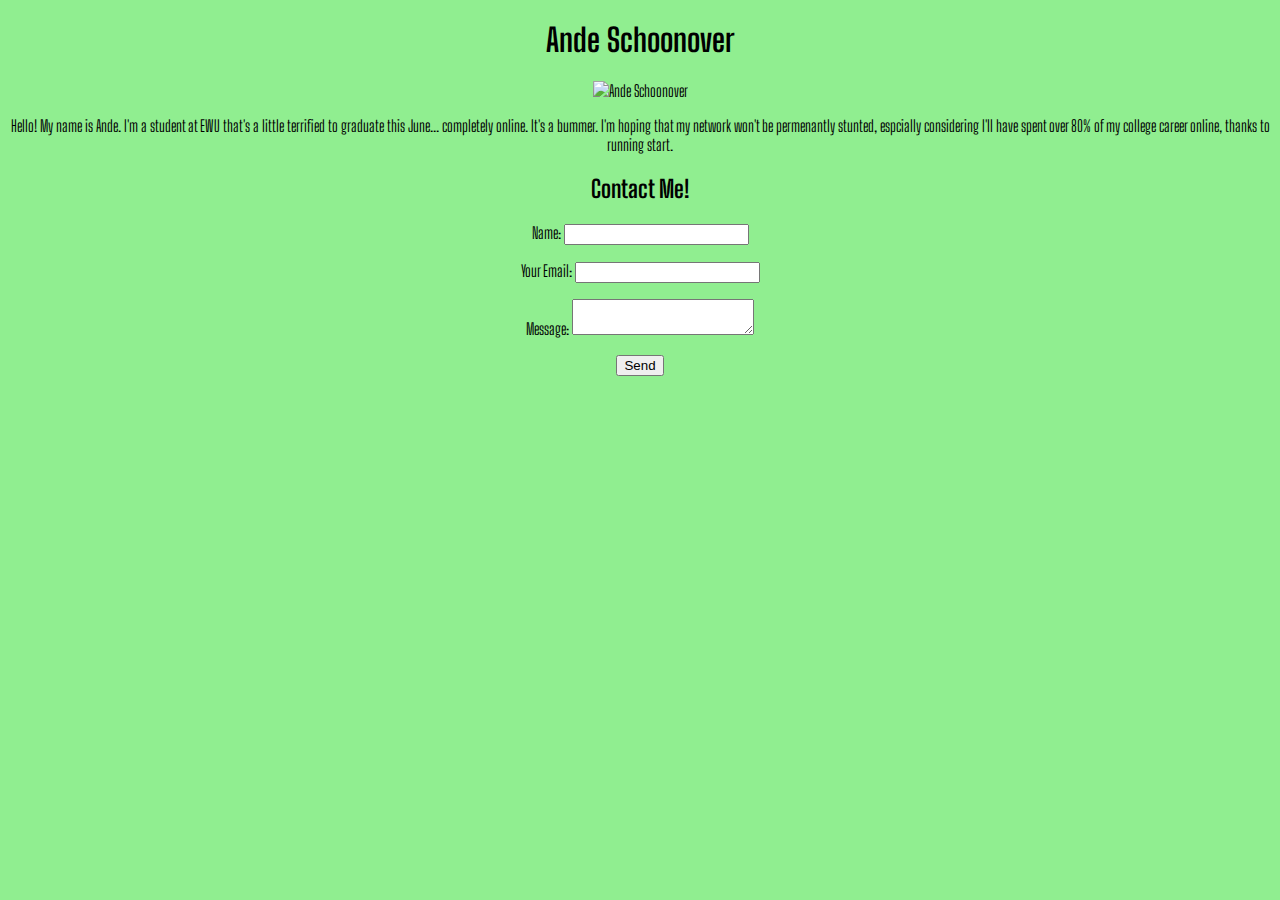
==== index.html @ 12b3bf42 "Thanks.html" ====
<!DOCTYPE html>
<html lang="en">
  <head>
    <meta charset="UTF-8" />
    <meta name="viewport" content="width=device-width, initial-scale=1.0" />
    <meta http-equiv="X-UA-Compatible" content="ie=edge" />

    <link rel="preconnect" href="https://fonts.gstatic.com" />
    <link
      href="https://fonts.googleapis.com/css2?family=Big+Shoulders+Display:wght@100;300;400;500;600;700;800;900&display=swap"
      rel="stylesheet"
    />

    <title>Ande Schoonover</title>

    <link
      rel="stylesheet"
      href="https://necolas.github.io/normalize.css/8.0.1/normalize.css"
    />
    <link rel="stylesheet" href="/css/styles.css" />
  </head>

  <body>
    <h1>Ande Schoonover</h1>

    <img src="/img/me.jpg" alt="Ande Schoonover" />

    <p>
      Hello! My name is Ande. I'm a student at EWU that's a little terrified to
      graduate this June... completely online. It's a bummer. I'm hoping that my
      network won't be permenantly stunted, espcially considering I'll have
      spent over 80% of my college career online, thanks to running start.
    </p>

    <h2>Contact Me!</h2>
    <form
      name="My Contact Form"
      method="POST"
      data-netlify="true"
      action="/thanks.html"
    >
      <p>
        <label>Name: <input type="text" name="name" /></label>
      </p>

      <p>
        <label>Your Email: <input type="email" name="email" /></label>
      </p>

      <p>
        <label>Message: <textarea name="message"></textarea></label>
      </p>

      <p>
        <button type="submit">Send</button>
      </p>
    </form>

    <script src="/js/scripts.js"></script>
  </body>
</html>
---- css/styles.css ----
body {
  /* Default color */
  background-color: blanchedalmond;
  font-family: "Big Shoulders Display", cursive;

  text-align: center;
}

img {
  width: 400px;
}

.bg0 {
  background: lightpink;
}

.bg1 {
  background: lightblue;
}

.bg2 {
  background: lightgreen;
}
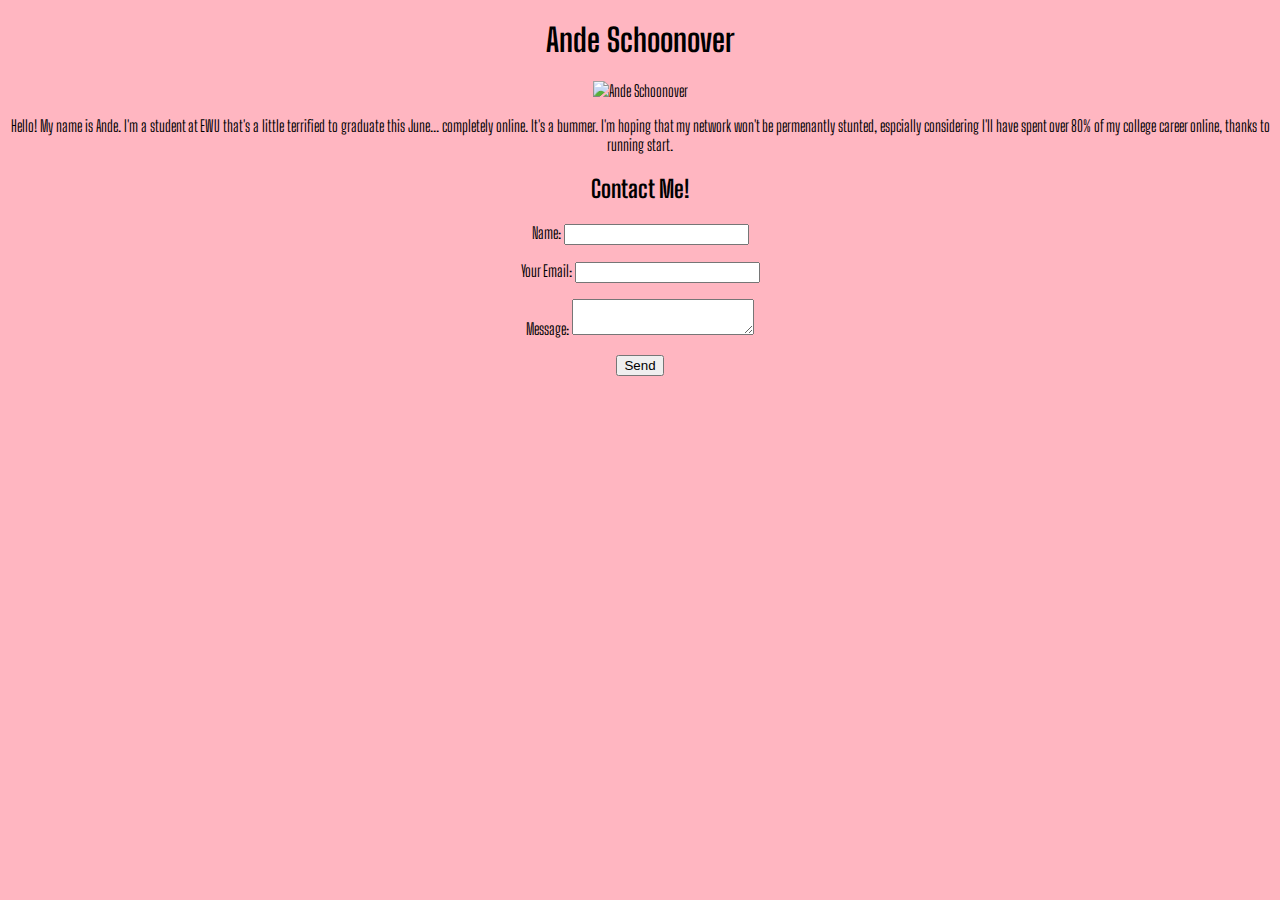
==== commit e90ecd95: "Required Forms and Recaptcha" ====
--- a/index.html
+++ b/index.html
@@ -40,16 +40,20 @@
       action="/thanks.html"
     >
       <p>
-        <label>Name: <input type="text" name="name" /></label>
+        <label>Name: <input type="text" name="name" required /></label>
       </p>
 
       <p>
-        <label>Your Email: <input type="email" name="email" /></label>
+        <label>Your Email: <input type="email" name="email" required /></label>
       </p>
 
       <p>
-        <label>Message: <textarea name="message"></textarea></label>
+        <label>Message: <textarea name="message" required></textarea></label>
       </p>
+
+      <!--<p>
+        <div data-netlify-recaptcha="true"></div>
+      </p> -->
 
       <p>
         <button type="submit">Send</button>
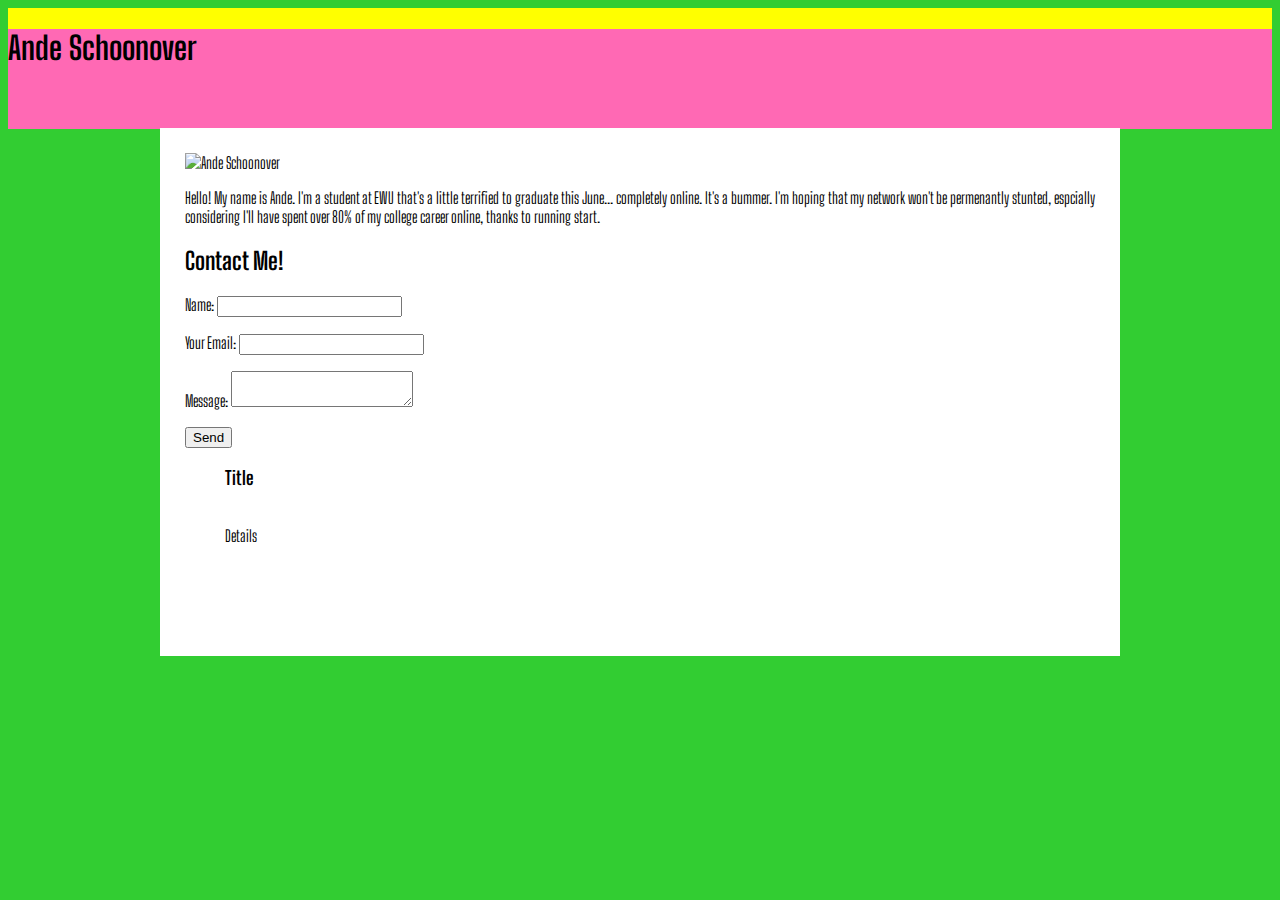
==== commit 7807627e: "LightGallery and Start of Styling FINALLY WORKING. THANK GOODNESS." ====
--- a/index.html
+++ b/index.html
@@ -13,53 +13,119 @@
 
     <title>Ande Schoonover</title>
 
+    <!-- Favicons -->
+    <link
+      rel="apple-touch-icon"
+      sizes="180x180"
+      href="favicons/apple-touch-icon.png"
+    />
+    <link
+      rel="icon"
+      type="image/png"
+      sizes="32x32"
+      href="favicons/favicon-32x32.png"
+    />
+    <link
+      rel="icon"
+      type="image/png"
+      sizes="16x16"
+      href="favicons/favicon-16x16.png"
+    />
+    <link rel="manifest" href="favicons/site.webmanifest" />
+    <link
+      rel="mask-icon"
+      href="favicons/safari-pinned-tab.svg"
+      color="#5bbad5"
+    />
+    <meta name="msapplication-TileColor" content="#da532c" />
+    <meta name="theme-color" content="#ffffff" />
+
     <link
       rel="stylesheet"
       href="https://necolas.github.io/normalize.css/8.0.1/normalize.css"
     />
+
+    <link rel="stylesheet" href="/css/lightgallery.min.css" />
     <link rel="stylesheet" href="/css/styles.css" />
   </head>
 
   <body>
-    <h1>Ande Schoonover</h1>
+    <nav>
+      <div>
+        <h1>Ande Schoonover</h1>
+      </div>
+    </nav>
+    <main>
+      <article class="bio">
+        <img src="/img/me.jpg" alt="Ande Schoonover" />
 
-    <img src="/img/me.jpg" alt="Ande Schoonover" />
+        <p>
+          Hello! My name is Ande. I'm a student at EWU that's a little terrified
+          to graduate this June... completely online. It's a bummer. I'm hoping
+          that my network won't be permenantly stunted, espcially considering
+          I'll have spent over 80% of my college career online, thanks to
+          running start.
+        </p>
+      </article>
 
-    <p>
-      Hello! My name is Ande. I'm a student at EWU that's a little terrified to
-      graduate this June... completely online. It's a bummer. I'm hoping that my
-      network won't be permenantly stunted, espcially considering I'll have
-      spent over 80% of my college career online, thanks to running start.
-    </p>
+      <article class="contact">
+        <h2>Contact Me!</h2>
+        <form
+          name="My Contact Form"
+          method="POST"
+          data-netlify="true"
+          action="/thanks.html"
+        >
+          <p>
+            <label>Name: <input type="text" name="name" required /></label>
+          </p>
 
-    <h2>Contact Me!</h2>
-    <form
-      name="My Contact Form"
-      method="POST"
-      data-netlify="true"
-      action="/thanks.html"
-    >
-      <p>
-        <label>Name: <input type="text" name="name" required /></label>
-      </p>
+          <p>
+            <label
+              >Your Email: <input type="email" name="email" required
+            /></label>
+          </p>
 
-      <p>
-        <label>Your Email: <input type="email" name="email" required /></label>
-      </p>
+          <p>
+            <label
+              >Message: <textarea name="message" required></textarea>
+            </label>
+          </p>
 
-      <p>
-        <label>Message: <textarea name="message" required></textarea></label>
-      </p>
+          <!--<p>
+            <div data-netlify-recaptcha="true"></div>
+          </p> -->
 
-      <!--<p>
-        <div data-netlify-recaptcha="true"></div>
-      </p> -->
+          <p>
+            <button type="submit">Send</button>
+          </p>
+        </form>
+      </article>
 
-      <p>
-        <button type="submit">Send</button>
-      </p>
-    </form>
+      <div id="gallery">
+        <figure>
+          <h3>Title</h3>
+          <a href="https://via.placeholder.com/300">
+            <img src="https://via.placeholder.com/150" alt="" />
+          </a>
+          <figcaption>Details</figcaption>
+        </figure>
 
+        <figure>
+          <a href="https://via.placeholder.com/300">
+            <img src="https://via.placeholder.com/150" alt="" />
+          </a>
+        </figure>
+
+        <figure>
+          <a href="https://via.placeholder.com/300">
+            <img src="https://via.placeholder.com/150" alt="" />
+          </a>
+        </figure>
+      </div>
+    </main>
+
+    <script src="/js/lightgallery.min.js"></script>
     <script src="/js/scripts.js"></script>
   </body>
 </html>
--- a/css/lightgallery.min.css
+++ b/css/lightgallery.min.css
@@ -0,0 +1 @@
+@font-face{font-family:lg;src:url(../fonts/lg.ttf?22t19m) format("truetype"),url(../fonts/lg.woff?22t19m) format("woff"),url(../fonts/lg.svg?22t19m#lg) format("svg");font-weight:400;font-style:normal;font-display:block}.lg-icon{font-family:lg!important;speak:never;font-style:normal;font-weight:400;font-variant:normal;text-transform:none;line-height:1;-webkit-font-smoothing:antialiased;-moz-osx-font-smoothing:grayscale}.lg-actions .lg-next,.lg-actions .lg-prev{border-radius:2px;color:#999;cursor:pointer;display:block;font-size:22px;margin-top:-10px;padding:8px 10px 9px;position:absolute;top:50%;z-index:1080;outline:0;border:none;background-color:transparent}.lg-actions .lg-next.disabled,.lg-actions .lg-prev.disabled{pointer-events:none;opacity:.5}.lg-actions .lg-next:hover,.lg-actions .lg-prev:hover{color:#FFF}.lg-actions .lg-next{right:20px}.lg-actions .lg-next:before{content:"\e095"}.lg-actions .lg-prev{left:20px}.lg-actions .lg-prev:after{content:"\e094"}@-webkit-keyframes lg-right-end{0%,100%{left:0}50%{left:-30px}}@-moz-keyframes lg-right-end{0%,100%{left:0}50%{left:-30px}}@-ms-keyframes lg-right-end{0%,100%{left:0}50%{left:-30px}}@keyframes lg-right-end{0%,100%{left:0}50%{left:-30px}}@-webkit-keyframes lg-left-end{0%,100%{left:0}50%{left:30px}}@-moz-keyframes lg-left-end{0%,100%{left:0}50%{left:30px}}@-ms-keyframes lg-left-end{0%,100%{left:0}50%{left:30px}}@keyframes lg-left-end{0%,100%{left:0}50%{left:30px}}.lg-outer.lg-right-end .lg-object{-webkit-animation:lg-right-end .3s;-o-animation:lg-right-end .3s;animation:lg-right-end .3s;position:relative}.lg-outer.lg-left-end .lg-object{-webkit-animation:lg-left-end .3s;-o-animation:lg-left-end .3s;animation:lg-left-end .3s;position:relative}.lg-toolbar{z-index:1082;left:0;position:absolute;top:0;width:100%;background-color:rgba(0,0,0,.45)}.lg-toolbar .lg-icon{color:#999;cursor:pointer;float:right;font-size:24px;height:47px;line-height:27px;padding:10px 0;text-align:center;width:50px;text-decoration:none!important;outline:0;background:0 0;border:none;box-shadow:none;-webkit-transition:color .2s linear;-o-transition:color .2s linear;transition:color .2s linear}.lg-toolbar .lg-icon:hover{color:#FFF}.lg-toolbar .lg-close:after{content:"\e070"}.lg-toolbar .lg-download:after{content:"\e0f2"}.lg-sub-html{background-color:rgba(0,0,0,.45);bottom:0;color:#EEE;font-size:16px;left:0;padding:10px 40px;position:fixed;right:0;text-align:center;z-index:1080}.lg-sub-html h4{margin:0;font-size:13px;font-weight:700}.lg-sub-html p{font-size:12px;margin:5px 0 0}#lg-counter{color:#999;display:inline-block;font-size:16px;padding-left:20px;padding-top:12px;vertical-align:middle}.lg-next,.lg-prev,.lg-toolbar{opacity:1;-webkit-transition:-webkit-transform .35s cubic-bezier(0,0,.25,1) 0s,opacity .35s cubic-bezier(0,0,.25,1) 0s,color .2s linear;-moz-transition:-moz-transform .35s cubic-bezier(0,0,.25,1) 0s,opacity .35s cubic-bezier(0,0,.25,1) 0s,color .2s linear;-o-transition:-o-transform .35s cubic-bezier(0,0,.25,1) 0s,opacity .35s cubic-bezier(0,0,.25,1) 0s,color .2s linear;transition:transform .35s cubic-bezier(0,0,.25,1) 0s,opacity .35s cubic-bezier(0,0,.25,1) 0s,color .2s linear}.lg-hide-items .lg-prev{opacity:0;-webkit-transform:translate3d(-10px,0,0);transform:translate3d(-10px,0,0)}.lg-hide-items .lg-next{opacity:0;-webkit-transform:translate3d(10px,0,0);transform:translate3d(10px,0,0)}.lg-hide-items .lg-toolbar{opacity:0;-webkit-transform:translate3d(0,-10px,0);transform:translate3d(0,-10px,0)}body:not(.lg-from-hash) .lg-outer.lg-start-zoom .lg-object{-webkit-transform:scale3d(.5,.5,.5);transform:scale3d(.5,.5,.5);opacity:0;-webkit-transition:-webkit-transform 250ms cubic-bezier(0,0,.25,1) 0s,opacity 250ms cubic-bezier(0,0,.25,1)!important;-moz-transition:-moz-transform 250ms cubic-bezier(0,0,.25,1) 0s,opacity 250ms cubic-bezier(0,0,.25,1)!important;-o-transition:-o-transform 250ms cubic-bezier(0,0,.25,1) 0s,opacity 250ms cubic-bezier(0,0,.25,1)!important;transition:transform 250ms cubic-bezier(0,0,.25,1) 0s,opacity 250ms cubic-bezier(0,0,.25,1)!important;-webkit-transform-origin:50% 50%;-moz-transform-origin:50% 50%;-ms-transform-origin:50% 50%;transform-origin:50% 50%}body:not(.lg-from-hash) .lg-outer.lg-start-zoom .lg-item.lg-complete .lg-object{-webkit-transform:scale3d(1,1,1);transform:scale3d(1,1,1);opacity:1}.lg-outer .lg-thumb-outer{background-color:#0D0A0A;bottom:0;position:absolute;width:100%;z-index:1080;max-height:350px;-webkit-transform:translate3d(0,100%,0);transform:translate3d(0,100%,0);-webkit-transition:-webkit-transform .25s cubic-bezier(0,0,.25,1) 0s;-moz-transition:-moz-transform .25s cubic-bezier(0,0,.25,1) 0s;-o-transition:-o-transform .25s cubic-bezier(0,0,.25,1) 0s;transition:transform .25s cubic-bezier(0,0,.25,1) 0s}.lg-outer .lg-thumb-outer.lg-grab .lg-thumb-item{cursor:-webkit-grab;cursor:-moz-grab;cursor:-o-grab;cursor:-ms-grab;cursor:grab}.lg-outer .lg-thumb-outer.lg-grabbing .lg-thumb-item{cursor:move;cursor:-webkit-grabbing;cursor:-moz-grabbing;cursor:-o-grabbing;cursor:-ms-grabbing;cursor:grabbing}.lg-outer .lg-thumb-outer.lg-dragging .lg-thumb{-webkit-transition-duration:0s!important;transition-duration:0s!important}.lg-outer.lg-thumb-open .lg-thumb-outer{-webkit-transform:translate3d(0,0,0);transform:translate3d(0,0,0)}.lg-outer .lg-thumb{padding:10px 0;height:100%;margin-bottom:-5px}.lg-outer .lg-thumb-item{cursor:pointer;float:left;overflow:hidden;height:100%;border:2px solid #FFF;border-radius:4px;margin-bottom:5px}@media (min-width:1025px){.lg-outer .lg-thumb-item{-webkit-transition:border-color .25s ease;-o-transition:border-color .25s ease;transition:border-color .25s ease}}.lg-outer .lg-thumb-item.active,.lg-outer .lg-thumb-item:hover{border-color:#a90707}.lg-outer .lg-thumb-item img{width:100%;height:100%;object-fit:cover}.lg-outer.lg-has-thumb .lg-item{padding-bottom:120px}.lg-outer.lg-can-toggle .lg-item{padding-bottom:0}.lg-outer.lg-pull-caption-up .lg-sub-html{-webkit-transition:bottom .25s ease;-o-transition:bottom .25s ease;transition:bottom .25s ease}.lg-outer.lg-pull-caption-up.lg-thumb-open .lg-sub-html{bottom:100px}.lg-outer .lg-toggle-thumb{background-color:#0D0A0A;border-radius:2px 2px 0 0;color:#999;cursor:pointer;font-size:24px;height:39px;line-height:27px;padding:5px 0;position:absolute;right:20px;text-align:center;top:-39px;width:50px;outline:0;border:none}.lg-outer .lg-toggle-thumb:after{content:"\e1ff"}.lg-outer .lg-toggle-thumb:hover{color:#FFF}.lg-outer .lg-video-cont{display:inline-block;vertical-align:middle;max-width:1140px;max-height:100%;width:100%;padding:0 5px}.lg-outer .lg-video{width:100%;height:0;padding-bottom:56.25%;overflow:hidden;position:relative}.lg-outer .lg-video .lg-object{display:inline-block;position:absolute;top:0;left:0;width:100%!important;height:100%!important}.lg-outer .lg-video .lg-video-play{width:84px;height:59px;position:absolute;left:50%;top:50%;margin-left:-42px;margin-top:-30px;z-index:1080;cursor:pointer}.lg-outer .lg-has-vimeo .lg-video-play{background:url(../img/vimeo-play.png) no-repeat}.lg-outer .lg-has-vimeo:hover .lg-video-play{background:url(../img/vimeo-play.png) 0 -58px no-repeat}.lg-outer .lg-has-html5 .lg-video-play{background:url(../img/video-play.png) no-repeat;height:64px;margin-left:-32px;margin-top:-32px;width:64px;opacity:.8}.lg-outer .lg-has-html5:hover .lg-video-play{opacity:1}.lg-outer .lg-has-youtube .lg-video-play{background:url(../img/youtube-play.png) no-repeat}.lg-outer .lg-has-youtube:hover .lg-video-play{background:url(../img/youtube-play.png) 0 -60px no-repeat}.lg-outer .lg-video-object{width:100%!important;height:100%!important;position:absolute;top:0;left:0}.lg-outer .lg-has-video .lg-video-object{visibility:hidden}.lg-outer .lg-has-video.lg-video-playing .lg-object,.lg-outer .lg-has-video.lg-video-playing .lg-video-play{display:none}.lg-outer .lg-has-video.lg-video-playing .lg-video-object{visibility:visible}.lg-progress-bar{background-color:#333;height:5px;left:0;position:absolute;top:0;width:100%;z-index:1083;opacity:0;-webkit-transition:opacity 80ms ease 0s;-moz-transition:opacity 80ms ease 0s;-o-transition:opacity 80ms ease 0s;transition:opacity 80ms ease 0s}.lg-progress-bar .lg-progress{background-color:#a90707;height:5px;width:0}.lg-progress-bar.lg-start .lg-progress{width:100%}.lg-show-autoplay .lg-progress-bar{opacity:1}.lg-autoplay-button:after{content:"\e01d"}.lg-show-autoplay .lg-autoplay-button:after{content:"\e01a"}.lg-outer.lg-css3.lg-zoom-dragging .lg-item.lg-complete.lg-zoomable .lg-image,.lg-outer.lg-css3.lg-zoom-dragging .lg-item.lg-complete.lg-zoomable .lg-img-wrap{-webkit-transition-duration:0s;transition-duration:0s}.lg-outer.lg-use-transition-for-zoom .lg-item.lg-complete.lg-zoomable .lg-img-wrap{-webkit-transition:-webkit-transform .3s cubic-bezier(0,0,.25,1) 0s;-moz-transition:-moz-transform .3s cubic-bezier(0,0,.25,1) 0s;-o-transition:-o-transform .3s cubic-bezier(0,0,.25,1) 0s;transition:transform .3s cubic-bezier(0,0,.25,1) 0s}.lg-outer.lg-use-left-for-zoom .lg-item.lg-complete.lg-zoomable .lg-img-wrap{-webkit-transition:left .3s cubic-bezier(0,0,.25,1) 0s,top .3s cubic-bezier(0,0,.25,1) 0s;-moz-transition:left .3s cubic-bezier(0,0,.25,1) 0s,top .3s cubic-bezier(0,0,.25,1) 0s;-o-transition:left .3s cubic-bezier(0,0,.25,1) 0s,top .3s cubic-bezier(0,0,.25,1) 0s;transition:left .3s cubic-bezier(0,0,.25,1) 0s,top .3s cubic-bezier(0,0,.25,1) 0s}.lg-outer .lg-item.lg-complete.lg-zoomable .lg-img-wrap{-webkit-transform:translate3d(0,0,0);transform:translate3d(0,0,0);-webkit-backface-visibility:hidden;-moz-backface-visibility:hidden;backface-visibility:hidden}.lg-outer .lg-item.lg-complete.lg-zoomable .lg-image{-webkit-transform:scale3d(1,1,1);transform:scale3d(1,1,1);-webkit-transition:-webkit-transform .3s cubic-bezier(0,0,.25,1) 0s,opacity .15s!important;-moz-transition:-moz-transform .3s cubic-bezier(0,0,.25,1) 0s,opacity .15s!important;-o-transition:-o-transform .3s cubic-bezier(0,0,.25,1) 0s,opacity .15s!important;transition:transform .3s cubic-bezier(0,0,.25,1) 0s,opacity .15s!important;-webkit-transform-origin:0 0;-moz-transform-origin:0 0;-ms-transform-origin:0 0;transform-origin:0 0;-webkit-backface-visibility:hidden;-moz-backface-visibility:hidden;backface-visibility:hidden}#lg-zoom-in:after{content:"\e311"}#lg-actual-size{font-size:20px}#lg-actual-size:after{content:"\e033"}#lg-zoom-out{opacity:.5;pointer-events:none}#lg-zoom-out:after{content:"\e312"}.lg-zoomed #lg-zoom-out{opacity:1;pointer-events:auto}.lg-outer .lg-pager-outer{bottom:60px;left:0;position:absolute;right:0;text-align:center;z-index:1080;height:10px}.lg-outer .lg-pager-outer.lg-pager-hover .lg-pager-cont{overflow:visible}.lg-outer .lg-pager-cont{cursor:pointer;display:inline-block;overflow:hidden;position:relative;vertical-align:top;margin:0 5px}.lg-outer .lg-pager-cont:hover .lg-pager-thumb-cont{opacity:1;-webkit-transform:translate3d(0,0,0);transform:translate3d(0,0,0)}.lg-outer .lg-pager-cont.lg-pager-active .lg-pager{box-shadow:0 0 0 2px #fff inset}.lg-outer .lg-pager-thumb-cont{background-color:#fff;color:#FFF;bottom:100%;height:83px;left:0;margin-bottom:20px;margin-left:-60px;opacity:0;padding:5px;position:absolute;width:120px;border-radius:3px;-webkit-transition:opacity .15s ease 0s,-webkit-transform .15s ease 0s;-moz-transition:opacity .15s ease 0s,-moz-transform .15s ease 0s;-o-transition:opacity .15s ease 0s,-o-transform .15s ease 0s;transition:opacity .15s ease 0s,transform .15s ease 0s;-webkit-transform:translate3d(0,5px,0);transform:translate3d(0,5px,0)}.lg-outer .lg-pager-thumb-cont img{width:100%;height:100%}.lg-outer .lg-pager{background-color:rgba(255,255,255,.5);border-radius:50%;box-shadow:0 0 0 8px rgba(255,255,255,.7) inset;display:block;height:12px;-webkit-transition:box-shadow .3s ease 0s;-o-transition:box-shadow .3s ease 0s;transition:box-shadow .3s ease 0s;width:12px}.lg-outer .lg-pager:focus,.lg-outer .lg-pager:hover{box-shadow:0 0 0 8px #fff inset}.lg-outer .lg-caret{border-left:10px solid transparent;border-right:10px solid transparent;border-top:10px dashed;bottom:-10px;display:inline-block;height:0;left:50%;margin-left:-5px;position:absolute;vertical-align:middle;width:0}.lg-fullscreen:after{content:"\e20c"}.lg-fullscreen-on .lg-fullscreen:after{content:"\e20d"}.lg-outer #lg-dropdown-overlay{background-color:rgba(0,0,0,.25);bottom:0;cursor:default;left:0;position:fixed;right:0;top:0;z-index:1081;opacity:0;visibility:hidden;-webkit-transition:visibility 0s linear .18s,opacity .18s linear 0s;-o-transition:visibility 0s linear .18s,opacity .18s linear 0s;transition:visibility 0s linear .18s,opacity .18s linear 0s}.lg-outer.lg-dropdown-active #lg-dropdown-overlay,.lg-outer.lg-dropdown-active .lg-dropdown{-webkit-transition-delay:0s;transition-delay:0s;-moz-transform:translate3d(0,0,0);-o-transform:translate3d(0,0,0);-ms-transform:translate3d(0,0,0);-webkit-transform:translate3d(0,0,0);transform:translate3d(0,0,0);opacity:1;visibility:visible}.lg-outer.lg-dropdown-active #lg-share{color:#FFF}.lg-outer .lg-dropdown{background-color:#fff;border-radius:2px;font-size:14px;list-style-type:none;margin:0;padding:10px 0;position:absolute;right:0;text-align:left;top:50px;opacity:0;visibility:hidden;-moz-transform:translate3d(0,5px,0);-o-transform:translate3d(0,5px,0);-ms-transform:translate3d(0,5px,0);-webkit-transform:translate3d(0,5px,0);transform:translate3d(0,5px,0);-webkit-transition:-webkit-transform .18s linear 0s,visibility 0s linear .5s,opacity .18s linear 0s;-moz-transition:-moz-transform .18s linear 0s,visibility 0s linear .5s,opacity .18s linear 0s;-o-transition:-o-transform .18s linear 0s,visibility 0s linear .5s,opacity .18s linear 0s;transition:transform .18s linear 0s,visibility 0s linear .5s,opacity .18s linear 0s}.lg-outer .lg-dropdown:after{content:"";display:block;height:0;width:0;position:absolute;border:8px solid transparent;border-bottom-color:#FFF;right:16px;top:-16px}.lg-outer .lg-dropdown>li:last-child{margin-bottom:0}.lg-outer .lg-dropdown>li:hover .lg-icon,.lg-outer .lg-dropdown>li:hover a{color:#333}.lg-outer .lg-dropdown a{color:#333;display:block;white-space:pre;padding:4px 12px;font-family:"Open Sans","Helvetica Neue",Helvetica,Arial,sans-serif;font-size:12px}.lg-outer .lg-dropdown a:hover{background-color:rgba(0,0,0,.07)}.lg-outer .lg-dropdown .lg-dropdown-text{display:inline-block;line-height:1;margin-top:-3px;vertical-align:middle}.lg-outer .lg-dropdown .lg-icon{color:#333;display:inline-block;float:none;font-size:20px;height:auto;line-height:1;margin-right:8px;padding:0;vertical-align:middle;width:auto}.lg-outer,.lg-outer .lg,.lg-outer .lg-inner{height:100%;width:100%}.lg-outer #lg-share{position:relative}.lg-outer #lg-share:after{content:"\e80d"}.lg-outer #lg-share-facebook .lg-icon{color:#3b5998}.lg-outer #lg-share-facebook .lg-icon:after{content:"\e904"}.lg-outer #lg-share-twitter .lg-icon{color:#00aced}.lg-outer #lg-share-twitter .lg-icon:after{content:"\e907"}.lg-outer #lg-share-googleplus .lg-icon{color:#dd4b39}.lg-outer #lg-share-googleplus .lg-icon:after{content:"\e905"}.lg-outer #lg-share-pinterest .lg-icon{color:#cb2027}.lg-outer #lg-share-pinterest .lg-icon:after{content:"\e906"}.lg-outer .lg-img-rotate{position:absolute;padding:0 5px;left:0;right:0;top:0;bottom:0;-webkit-transition:-webkit-transform .3s cubic-bezier(.32,0,.67,0) 0s;-moz-transition:-moz-transform .3s cubic-bezier(.32,0,.67,0) 0s;-o-transition:-o-transform .3s cubic-bezier(.32,0,.67,0) 0s;transition:transform .3s cubic-bezier(.32,0,.67,0) 0s}.lg-rotate-left:after{content:"\e900"}.lg-rotate-right:after{content:"\e901"}.lg-icon.lg-flip-hor,.lg-icon.lg-flip-ver{font-size:26px}.lg-flip-hor:after{content:"\e902"}.lg-flip-ver:after{content:"\e903"}.lg-group:after,.lg-group:before{display:table;content:"";line-height:0}.lg-group:after{clear:both}.lg-outer{position:fixed;top:0;left:0;z-index:1050;opacity:0;outline:0;-webkit-transition:opacity .15s ease 0s;-o-transition:opacity .15s ease 0s;transition:opacity .15s ease 0s}.lg-outer *{-webkit-box-sizing:border-box;-moz-box-sizing:border-box;box-sizing:border-box}.lg-outer.lg-visible{opacity:1}.lg-outer.lg-css3 .lg-item.lg-current,.lg-outer.lg-css3 .lg-item.lg-next-slide,.lg-outer.lg-css3 .lg-item.lg-prev-slide{-webkit-transition-duration:inherit!important;transition-duration:inherit!important;-webkit-transition-timing-function:inherit!important;transition-timing-function:inherit!important}.lg-outer.lg-css3.lg-dragging .lg-item.lg-current,.lg-outer.lg-css3.lg-dragging .lg-item.lg-next-slide,.lg-outer.lg-css3.lg-dragging .lg-item.lg-prev-slide{-webkit-transition-duration:0s!important;transition-duration:0s!important;opacity:1}.lg-outer.lg-grab img.lg-object{cursor:-webkit-grab;cursor:-moz-grab;cursor:-o-grab;cursor:-ms-grab;cursor:grab}.lg-outer.lg-grabbing img.lg-object{cursor:move;cursor:-webkit-grabbing;cursor:-moz-grabbing;cursor:-o-grabbing;cursor:-ms-grabbing;cursor:grabbing}.lg-outer .lg{position:relative;overflow:hidden;margin-left:auto;margin-right:auto;max-width:100%;max-height:100%}.lg-outer .lg-inner{position:absolute;left:0;top:0;white-space:nowrap}.lg-outer .lg-item{background:url(../img/loading.gif) center center no-repeat;display:none!important}.lg-outer.lg-css .lg-current,.lg-outer.lg-css3 .lg-current,.lg-outer.lg-css3 .lg-next-slide,.lg-outer.lg-css3 .lg-prev-slide{display:inline-block!important}.lg-outer .lg-img-wrap,.lg-outer .lg-item{display:inline-block;text-align:center;position:absolute;width:100%;height:100%}.lg-outer .lg-img-wrap:before,.lg-outer .lg-item:before{content:"";display:inline-block;height:50%;width:1px;margin-right:-1px}.lg-outer .lg-img-wrap{position:absolute;padding:0 5px;left:0;right:0;top:0;bottom:0}.lg-outer .lg-item.lg-complete{background-image:none}.lg-outer .lg-item.lg-current{z-index:1060}.lg-outer .lg-image{display:inline-block;vertical-align:middle;max-width:100%;max-height:100%;width:auto!important;height:auto!important}.lg-outer.lg-show-after-load .lg-item .lg-object,.lg-outer.lg-show-after-load .lg-item .lg-video-play{opacity:0;-webkit-transition:opacity .15s ease 0s;-o-transition:opacity .15s ease 0s;transition:opacity .15s ease 0s}.lg-outer.lg-show-after-load .lg-item.lg-complete .lg-object,.lg-outer.lg-show-after-load .lg-item.lg-complete .lg-video-play{opacity:1}.lg-outer .lg-empty-html,.lg-outer.lg-hide-download #lg-download{display:none}.lg-backdrop{position:fixed;top:0;left:0;right:0;bottom:0;z-index:1040;background-color:#000;opacity:0;-webkit-transition:opacity .15s ease 0s;-o-transition:opacity .15s ease 0s;transition:opacity .15s ease 0s}.lg-backdrop.in{opacity:1}.lg-css3.lg-no-trans .lg-current,.lg-css3.lg-no-trans .lg-next-slide,.lg-css3.lg-no-trans .lg-prev-slide{-webkit-transition:none 0s ease 0s!important;-moz-transition:none 0s ease 0s!important;-o-transition:none 0s ease 0s!important;transition:none 0s ease 0s!important}.lg-css3.lg-use-css3 .lg-item,.lg-css3.lg-use-left .lg-item{-webkit-backface-visibility:hidden;-moz-backface-visibility:hidden;backface-visibility:hidden}.lg-css3.lg-fade .lg-item{opacity:0}.lg-css3.lg-fade .lg-item.lg-current{opacity:1}.lg-css3.lg-fade .lg-item.lg-current,.lg-css3.lg-fade .lg-item.lg-next-slide,.lg-css3.lg-fade .lg-item.lg-prev-slide{-webkit-transition:opacity .1s ease 0s;-moz-transition:opacity .1s ease 0s;-o-transition:opacity .1s ease 0s;transition:opacity .1s ease 0s}.lg-css3.lg-slide.lg-use-css3 .lg-item{opacity:0}.lg-css3.lg-slide.lg-use-css3 .lg-item.lg-prev-slide{-webkit-transform:translate3d(-100%,0,0);transform:translate3d(-100%,0,0)}.lg-css3.lg-slide.lg-use-css3 .lg-item.lg-next-slide{-webkit-transform:translate3d(100%,0,0);transform:translate3d(100%,0,0)}.lg-css3.lg-slide.lg-use-css3 .lg-item.lg-current{-webkit-transform:translate3d(0,0,0);transform:translate3d(0,0,0);opacity:1}.lg-css3.lg-slide.lg-use-css3 .lg-item.lg-current,.lg-css3.lg-slide.lg-use-css3 .lg-item.lg-next-slide,.lg-css3.lg-slide.lg-use-css3 .lg-item.lg-prev-slide{-webkit-transition:-webkit-transform 1s cubic-bezier(0,0,.25,1) 0s,opacity .1s ease 0s;-moz-transition:-moz-transform 1s cubic-bezier(0,0,.25,1) 0s,opacity .1s ease 0s;-o-transition:-o-transform 1s cubic-bezier(0,0,.25,1) 0s,opacity .1s ease 0s;transition:transform 1s cubic-bezier(0,0,.25,1) 0s,opacity .1s ease 0s}.lg-css3.lg-slide.lg-use-left .lg-item{opacity:0;position:absolute;left:0}.lg-css3.lg-slide.lg-use-left .lg-item.lg-prev-slide{left:-100%}.lg-css3.lg-slide.lg-use-left .lg-item.lg-next-slide{left:100%}.lg-css3.lg-slide.lg-use-left .lg-item.lg-current{left:0;opacity:1}.lg-css3.lg-slide.lg-use-left .lg-item.lg-current,.lg-css3.lg-slide.lg-use-left .lg-item.lg-next-slide,.lg-css3.lg-slide.lg-use-left .lg-item.lg-prev-slide{-webkit-transition:left 1s cubic-bezier(0,0,.25,1) 0s,opacity .1s ease 0s;-moz-transition:left 1s cubic-bezier(0,0,.25,1) 0s,opacity .1s ease 0s;-o-transition:left 1s cubic-bezier(0,0,.25,1) 0s,opacity .1s ease 0s;transition:left 1s cubic-bezier(0,0,.25,1) 0s,opacity .1s ease 0s}--- a/css/styles.css
+++ b/css/styles.css
@@ -1,12 +1,33 @@
 body {
-  /* Default color */
-  background-color: blanchedalmond;
+  display: grid;
+  grid-template: 100px 1fr auto / auto 1000px auto;
+  background-color: limegreen;
   font-family: "Big Shoulders Display", cursive;
-
-  text-align: center;
 }
 
-img {
+nav {
+  height: 100px;
+  background-color: yellow;
+  grid-column: 1 / span 3;
+  grid-row: 1;
+}
+
+nav div {
+  background-color: hotpink;
+  grid-column: 2;
+  height: 100px;
+}
+
+main {
+  /* Default color */
+  background-color: white;
+  grid-column: 2;
+  grid-row: 2;
+  padding: 25px;
+  margin: 20px;
+}
+
+.bio img {
   width: 400px;
 }
 
@@ -21,3 +42,7 @@
 .bg2 {
   background: lightgreen;
 }
+
+figure {
+  width: 200px;
+}
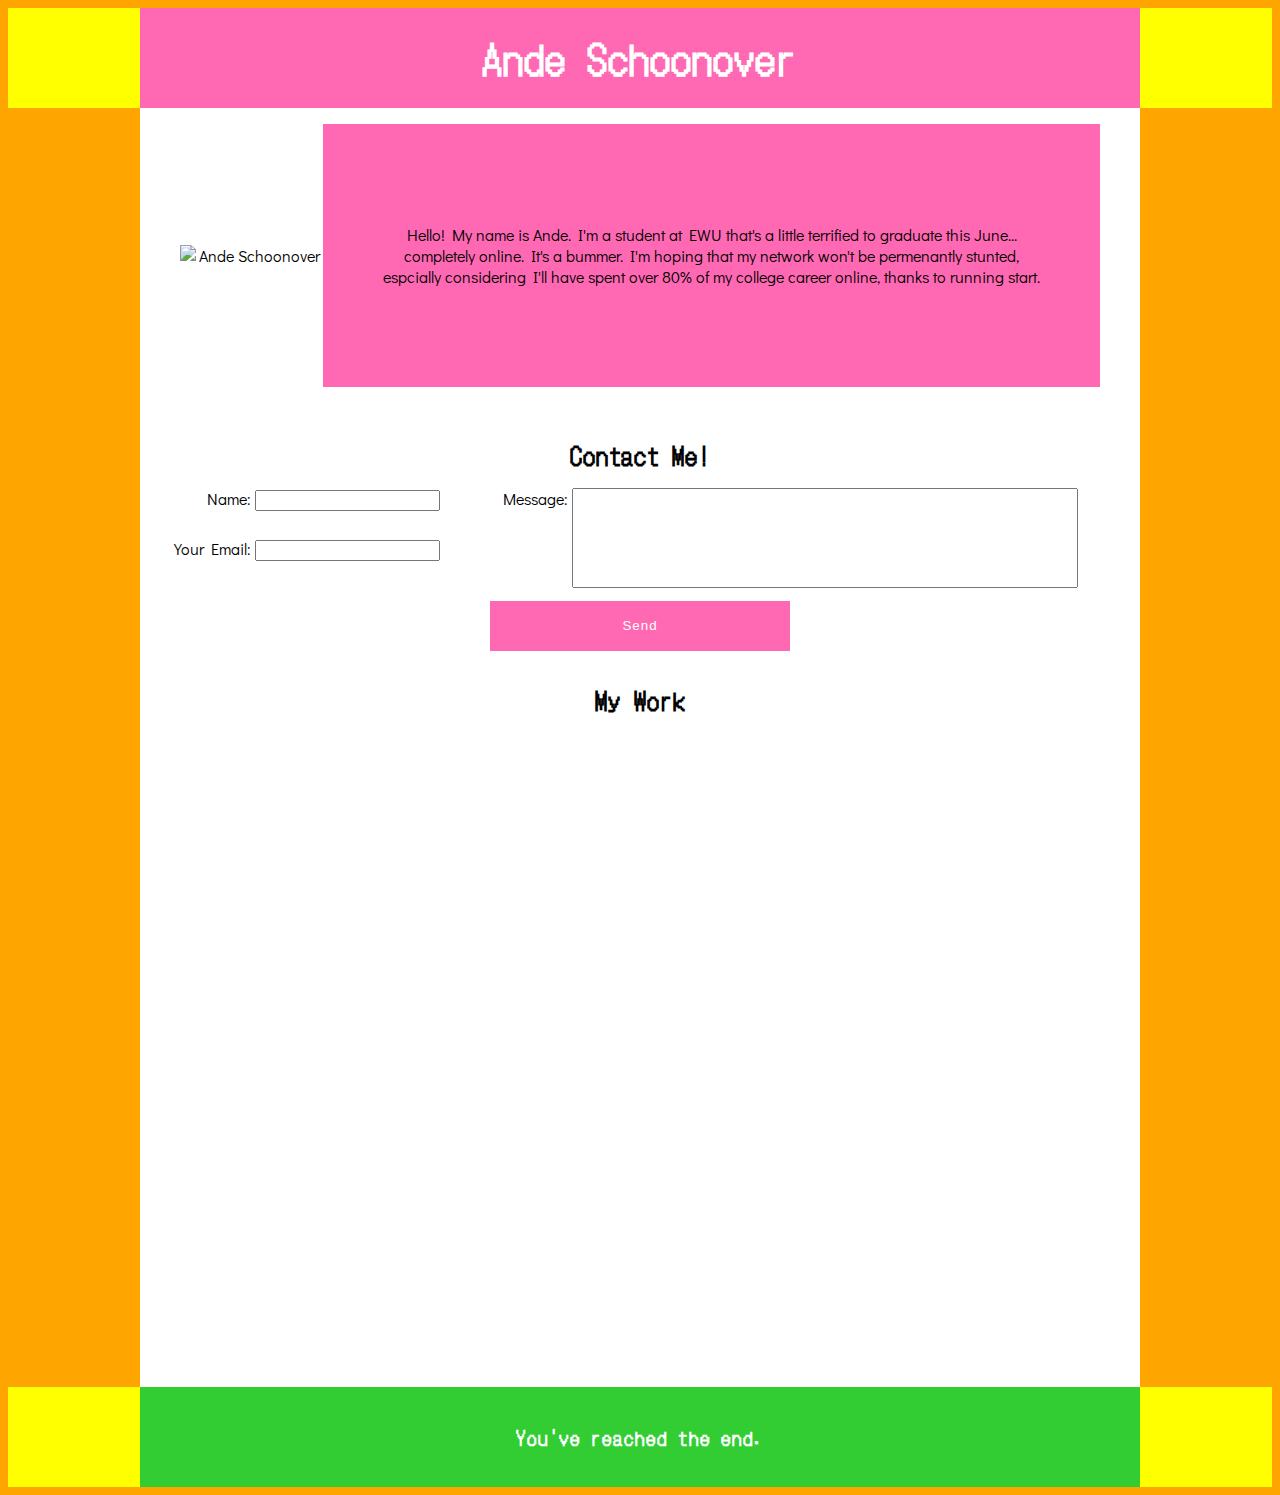
==== commit 4307fc2a: "Layout Created Next step is colors!" ====
--- a/index.html
+++ b/index.html
@@ -1,15 +1,15 @@
 <!DOCTYPE html>
 <html lang="en">
+
   <head>
     <meta charset="UTF-8" />
     <meta name="viewport" content="width=device-width, initial-scale=1.0" />
     <meta http-equiv="X-UA-Compatible" content="ie=edge" />
 
     <link rel="preconnect" href="https://fonts.gstatic.com" />
-    <link
-      href="https://fonts.googleapis.com/css2?family=Big+Shoulders+Display:wght@100;300;400;500;600;700;800;900&display=swap"
-      rel="stylesheet"
-    />
+    
+    <link href="https://fonts.googleapis.com/css2?family=DotGothic16&display=swap" rel="stylesheet">
+    <link href="https://fonts.googleapis.com/css2?family=Didact+Gothic&display=swap" rel="stylesheet">
 
     <title>Ande Schoonover</title>
 
@@ -51,22 +51,22 @@
 
   <body>
     <nav>
-      <div>
+      <div class="nav">
         <h1>Ande Schoonover</h1>
       </div>
     </nav>
     <main>
-      <article class="bio">
-        <img src="/img/me.jpg" alt="Ande Schoonover" />
+      <figure class="bio">
+        <img  src="/img/me.jpg" alt="Ande Schoonover" />
 
-        <p>
+        <figcaption>
           Hello! My name is Ande. I'm a student at EWU that's a little terrified
           to graduate this June... completely online. It's a bummer. I'm hoping
           that my network won't be permenantly stunted, espcially considering
           I'll have spent over 80% of my college career online, thanks to
           running start.
-        </p>
-      </article>
+        </figcaption>
+      </figure>
 
       <article class="contact">
         <h2>Contact Me!</h2>
@@ -76,54 +76,72 @@
           data-netlify="true"
           action="/thanks.html"
         >
-          <p>
+          <p id="name">
             <label>Name: <input type="text" name="name" required /></label>
           </p>
 
-          <p>
+          <p id="email">
             <label
               >Your Email: <input type="email" name="email" required
             /></label>
           </p>
 
-          <p>
+          <p id="message">
             <label
               >Message: <textarea name="message" required></textarea>
             </label>
           </p>
 
-          <!--<p>
-            <div data-netlify-recaptcha="true"></div>
-          </p> -->
-
-          <p>
+          <h3 id="submit">
             <button type="submit">Send</button>
-          </p>
+          </h3>
         </form>
       </article>
 
-      <div id="gallery">
+      <div id="portfolio">
+        <h2>My Work</h2>
         <figure>
-          <h3>Title</h3>
-          <a href="https://via.placeholder.com/300">
-            <img src="https://via.placeholder.com/150" alt="" />
-          </a>
-          <figcaption>Details</figcaption>
-        </figure>
-
-        <figure>
-          <a href="https://via.placeholder.com/300">
-            <img src="https://via.placeholder.com/150" alt="" />
+          <a href="https://via.placeholder.com/800">
+            <img src="https://via.placeholder.com/300" alt="" />
           </a>
         </figure>
 
         <figure>
-          <a href="https://via.placeholder.com/300">
-            <img src="https://via.placeholder.com/150" alt="" />
+          <a href="https://via.placeholder.com/500">
+            <img src="https://via.placeholder.com/300/FFFF00/000000" alt="" />
           </a>
+        </figure>
+
+        <figure>
+          <a href="https://via.placeholder.com/500">
+            <img src="https://via.placeholder.com/300" alt="" />
+          </a>
+        </figure>
+
+        <figure>
+            <a href="https://via.placeholder.com/500">
+              <img src="https://via.placeholder.com/300" alt="" />
+            </a>
+        </figure>
+          
+        <figure>
+              <a href="https://via.placeholder.com/500">
+                <img src="https://via.placeholder.com/300" alt="" />
+              </a>
+        </figure>
+
+        <figure>
+            <a href="https://via.placeholder.com/500">
+              <img src="https://via.placeholder.com/300" alt="" />
+            </a>
         </figure>
       </div>
     </main>
+
+    <footer>
+      <div>
+        <h3>You've reached the end.</h3>
+    </footer>
 
     <script src="/js/lightgallery.min.js"></script>
     <script src="/js/scripts.js"></script>
--- a/css/styles.css
+++ b/css/styles.css
@@ -1,10 +1,19 @@
+/*  General Code  */
 body {
   display: grid;
   grid-template: 100px 1fr auto / auto 1000px auto;
-  background-color: limegreen;
-  font-family: "Big Shoulders Display", cursive;
+  background-color: orange;
+  font-family: "Didact Gothic", sans-serif;
 }
 
+h1,
+h2,
+h3 {
+  font-family: "DotGothic16", sans-serif;
+  letter-spacing: 1px;
+}
+
+/*  Nav Code  */
 nav {
   height: 100px;
   background-color: yellow;
@@ -14,35 +23,137 @@
 
 nav div {
   background-color: hotpink;
-  grid-column: 2;
   height: 100px;
+  width: 1000px;
+  margin: auto;
+  display: flex;
+  justify-content: center;
+  align-items: center;
 }
 
+.nav h1 {
+  color: white;
+  font-size: 30pt;
+  letter-spacing: 1px;
+}
+
+/*  Main Body Setup  */
 main {
-  /* Default color */
   background-color: white;
   grid-column: 2;
   grid-row: 2;
-  padding: 25px;
-  margin: 20px;
+  text-align: center;
+}
+
+/*  Bio and Picture  */
+.bio {
+  display: flex;
+  align-items: center;
+}
+
+.bio figcaption {
+  padding: 50px;
+  padding-top: 100px;
+  padding-bottom: 100px;
+  background-color: hotpink;
 }
 
 .bio img {
   width: 400px;
 }
 
-.bg0 {
-  background: lightpink;
+/*  Contact Me  */
+.contact {
+  margin-top: 50px;
+  margin-bottom: 50px;
 }
 
-.bg1 {
-  background: lightblue;
+.contact h2 {
+  margin: 0;
 }
 
-.bg2 {
-  background: lightgreen;
+form {
+  display: grid;
+  grid-template: 50px 60px 50px / 30% 70%;
 }
 
-figure {
-  width: 200px;
+.contact p {
+  display: table-row;
+  align-items: center;
 }
+
+.contact textarea {
+  vertical-align: top;
+  width: 500px;
+  height: 94px;
+  resize: none;
+}
+
+.contact button {
+  width: 300px;
+  height: 50px;
+  align-items: center;
+  background-color: hotpink;
+  color: white;
+  letter-spacing: 1px;
+  border: none;
+}
+
+#name {
+  width: 100%;
+  align-items: center;
+  text-align: right;
+}
+
+#email {
+  grid-column: 1;
+  grid-row: 2;
+  text-align: right;
+}
+
+#message {
+  grid-column: 2;
+  grid-row: 1 / span 2;
+}
+
+#submit {
+  grid-column: 1 / span 2;
+  grid-row: 3;
+}
+
+/*  Portfolio  */
+#portfolio {
+  padding-bottom: 50px;
+}
+
+#portfolio figure {
+  width: 300px;
+  height: 300px;
+  display: inline-grid;
+  align-content: left;
+  margin: 0px;
+  padding: 0px;
+}
+
+/*  Footer  */
+footer {
+  height: 100px;
+  background-color: yellow;
+  grid-column: 1 / span 3;
+  grid-row: 3;
+}
+
+footer div {
+  background-color: limegreen;
+  height: 100px;
+  width: 1000px;
+  margin: auto;
+  display: flex;
+  justify-content: center;
+  align-items: center;
+}
+
+footer h3 {
+  color: white;
+  letter-spacing: 1px;
+}
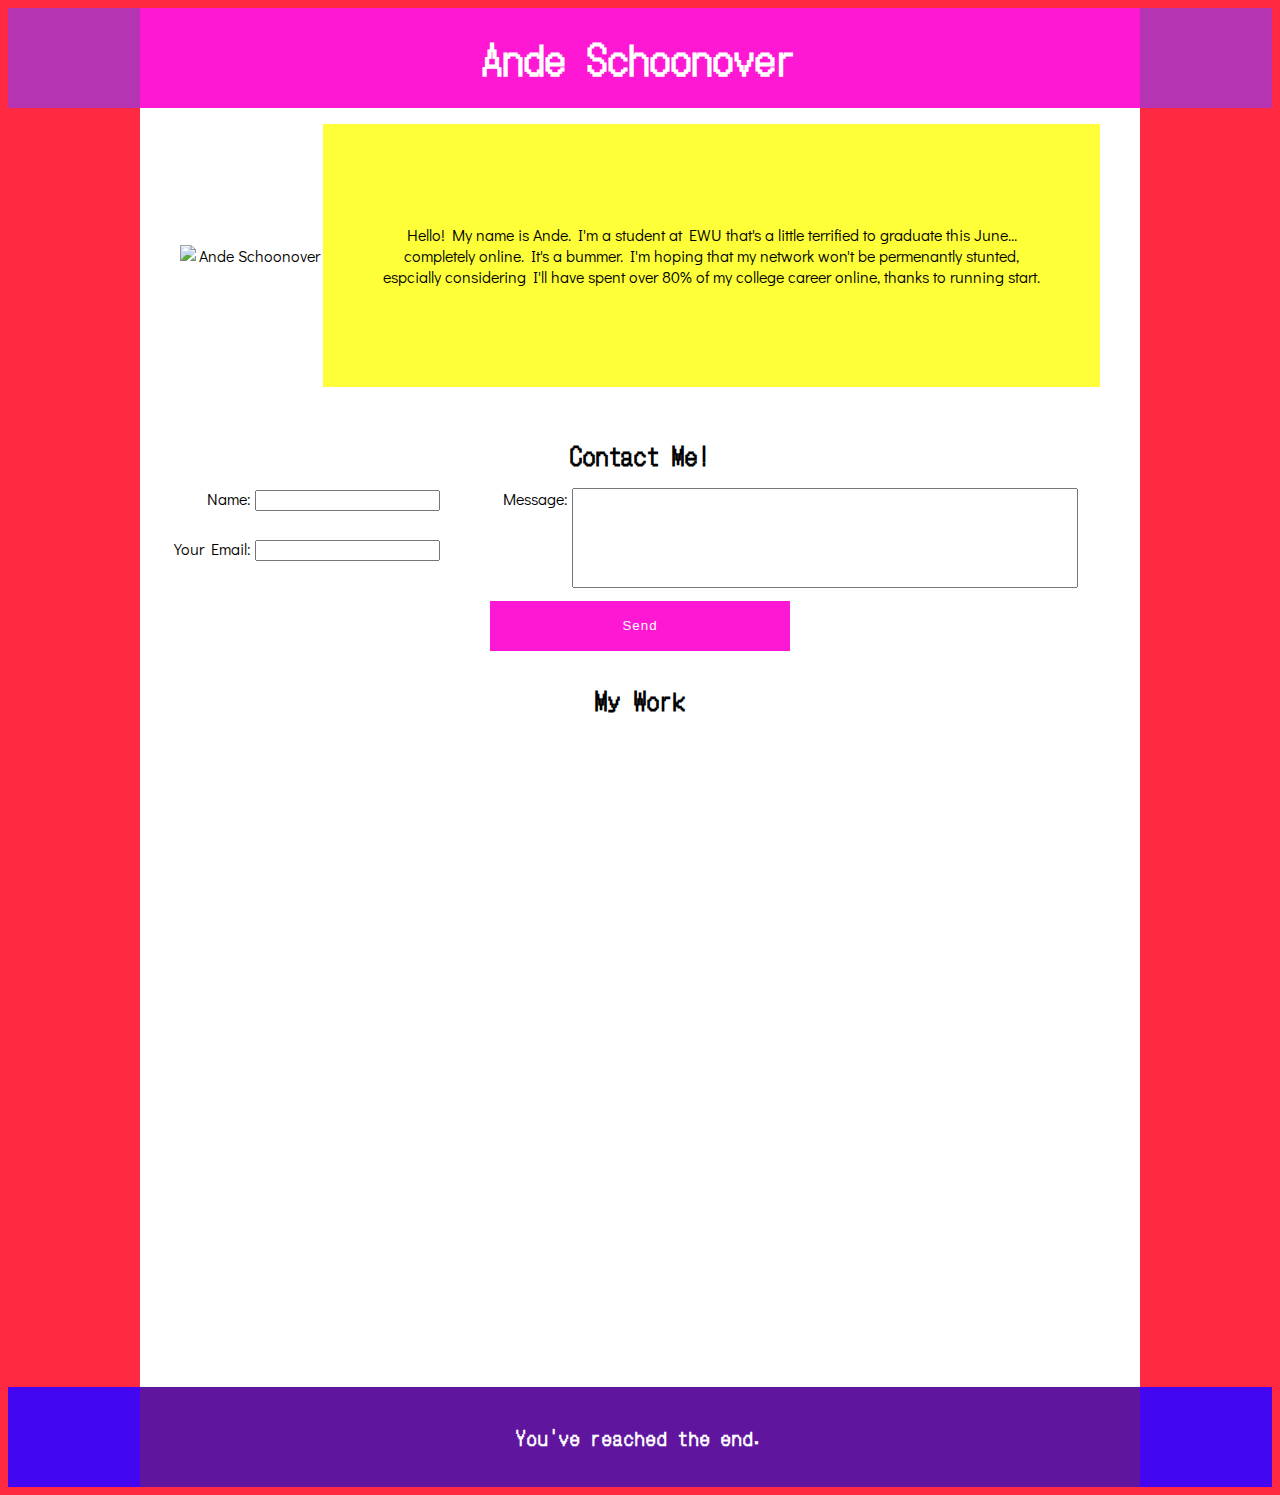
==== commit f0cc106e: "Color Randomizer" ====
--- a/index.html
+++ b/index.html
@@ -49,7 +49,7 @@
     <link rel="stylesheet" href="/css/styles.css" />
   </head>
 
-  <body>
+  <body class="color2">
     <nav>
       <div class="nav">
         <h1>Ande Schoonover</h1>
@@ -108,7 +108,7 @@
 
         <figure>
           <a href="https://via.placeholder.com/500">
-            <img src="https://via.placeholder.com/300/FFFF00/000000" alt="" />
+            <img src="https://via.placeholder.com/300" alt="" />
           </a>
         </figure>
 
--- a/css/styles.css
+++ b/css/styles.css
@@ -1,8 +1,45 @@
+/*  Color Variables  */
+.color0 {
+  --bgColor: #ff2941;
+  --outerNavColor: #b434b2;
+  --navColor: #fe18d3;
+  --bioColor: #feff38;
+  --outerFootColor: #4206f1;
+  --footColor: #60159e;
+}
+
+.color1 {
+  --bgColor: #ff00c1;
+  --outerNavColor: #73e309;
+  --navColor: #0004ff;
+  --bioColor: turquoise;
+  --outerFootColor: #0db1f0;
+  --footColor: #f969c7;
+}
+
+.color2 {
+  --bgColor: #efb5be;
+  --outerNavColor: #fe3c71;
+  --navColor: #c86f4b;
+  --bioColor: #dddddd;
+  --outerFootColor: #0281fe;
+  --footColor: #2bd565;
+}
+
+.color3 {
+  --bgColor: #ffdb4a;
+  --outerNavColor: #20acc9;
+  --navColor: #673b90;
+  --bioColor: #f5a01f;
+  --outerFootColor: #c93127;
+  --footColor: #3d6bbc;
+}
+
 /*  General Code  */
 body {
   display: grid;
   grid-template: 100px 1fr auto / auto 1000px auto;
-  background-color: orange;
+  background-color: var(--bgColor);
   font-family: "Didact Gothic", sans-serif;
 }
 
@@ -16,13 +53,13 @@
 /*  Nav Code  */
 nav {
   height: 100px;
-  background-color: yellow;
+  background-color: var(--outerNavColor);
   grid-column: 1 / span 3;
   grid-row: 1;
 }
 
 nav div {
-  background-color: hotpink;
+  background-color: var(--navColor);
   height: 100px;
   width: 1000px;
   margin: auto;
@@ -55,7 +92,7 @@
   padding: 50px;
   padding-top: 100px;
   padding-bottom: 100px;
-  background-color: hotpink;
+  background-color: var(--bioColor);
 }
 
 .bio img {
@@ -93,7 +130,7 @@
   width: 300px;
   height: 50px;
   align-items: center;
-  background-color: hotpink;
+  background-color: var(--navColor);
   color: white;
   letter-spacing: 1px;
   border: none;
@@ -138,13 +175,13 @@
 /*  Footer  */
 footer {
   height: 100px;
-  background-color: yellow;
+  background-color: var(--outerFootColor);
   grid-column: 1 / span 3;
   grid-row: 3;
 }
 
 footer div {
-  background-color: limegreen;
+  background-color: var(--footColor);
   height: 100px;
   width: 1000px;
   margin: auto;
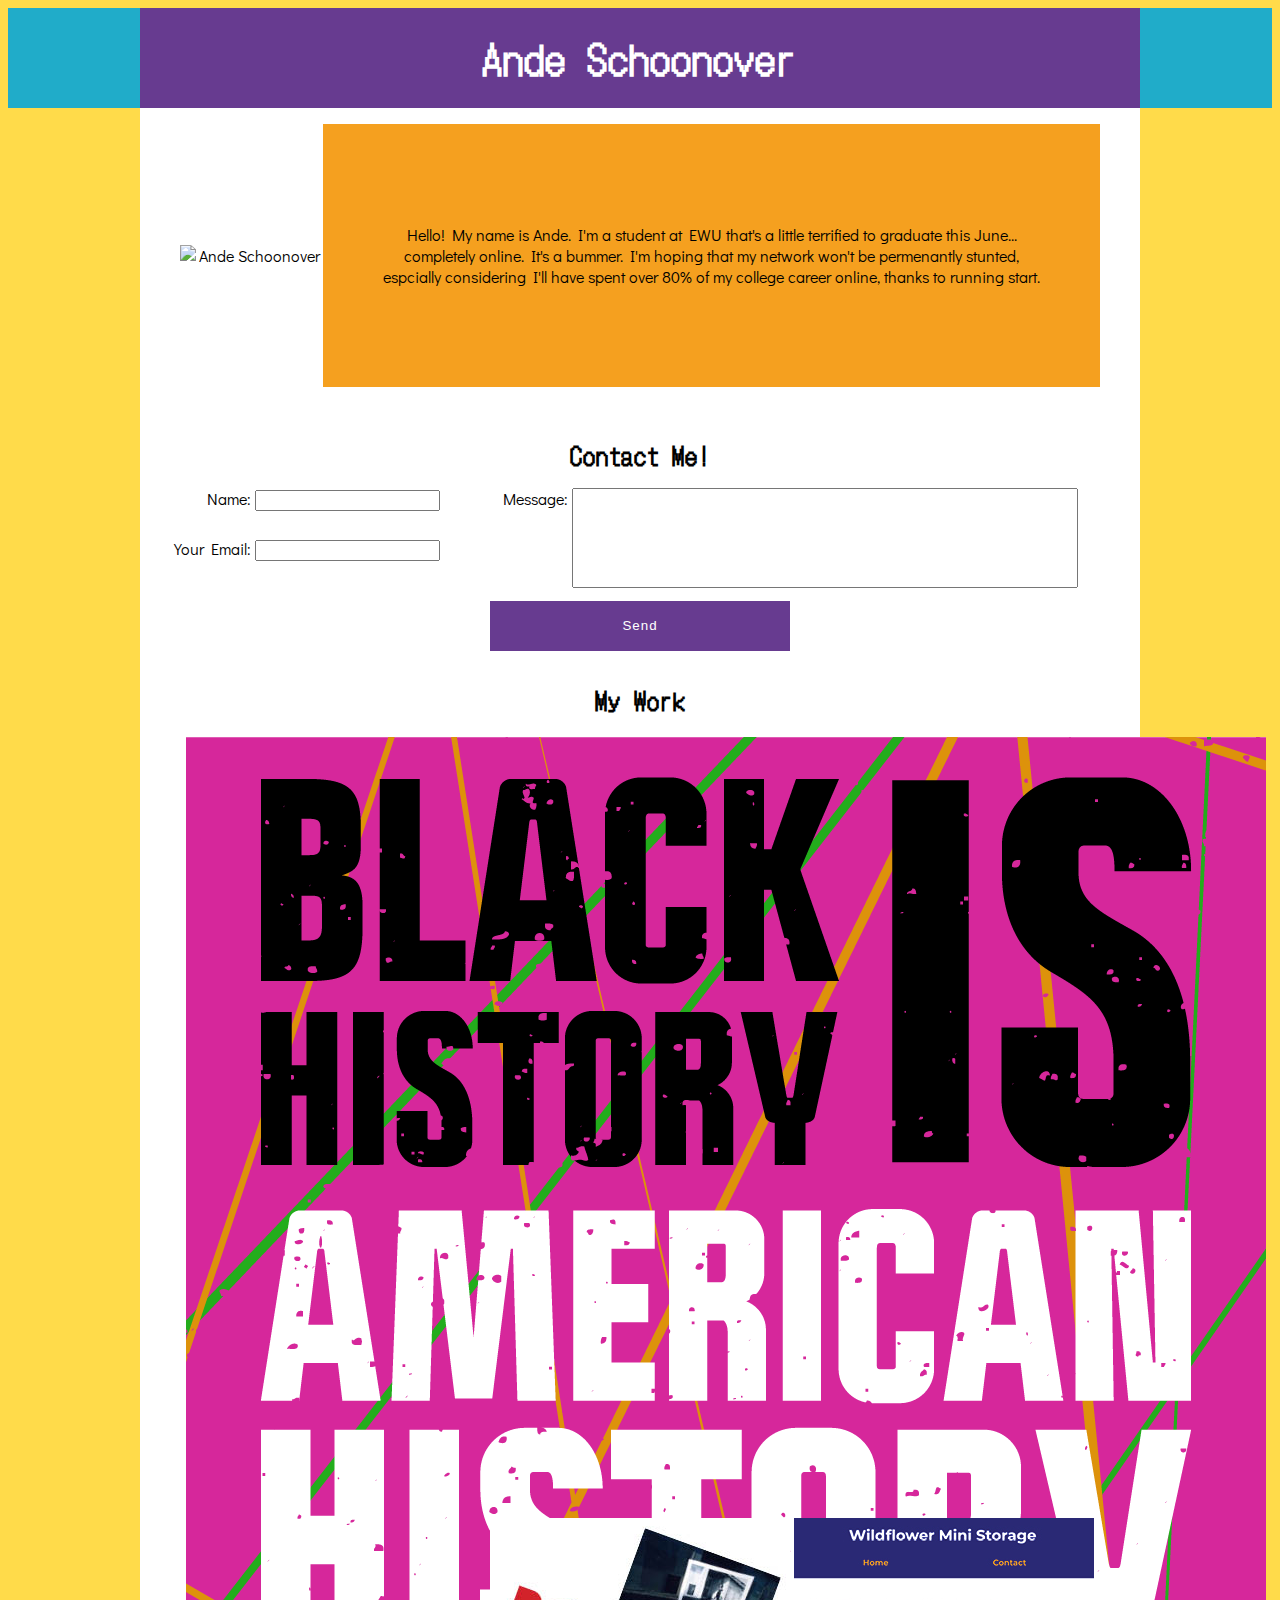
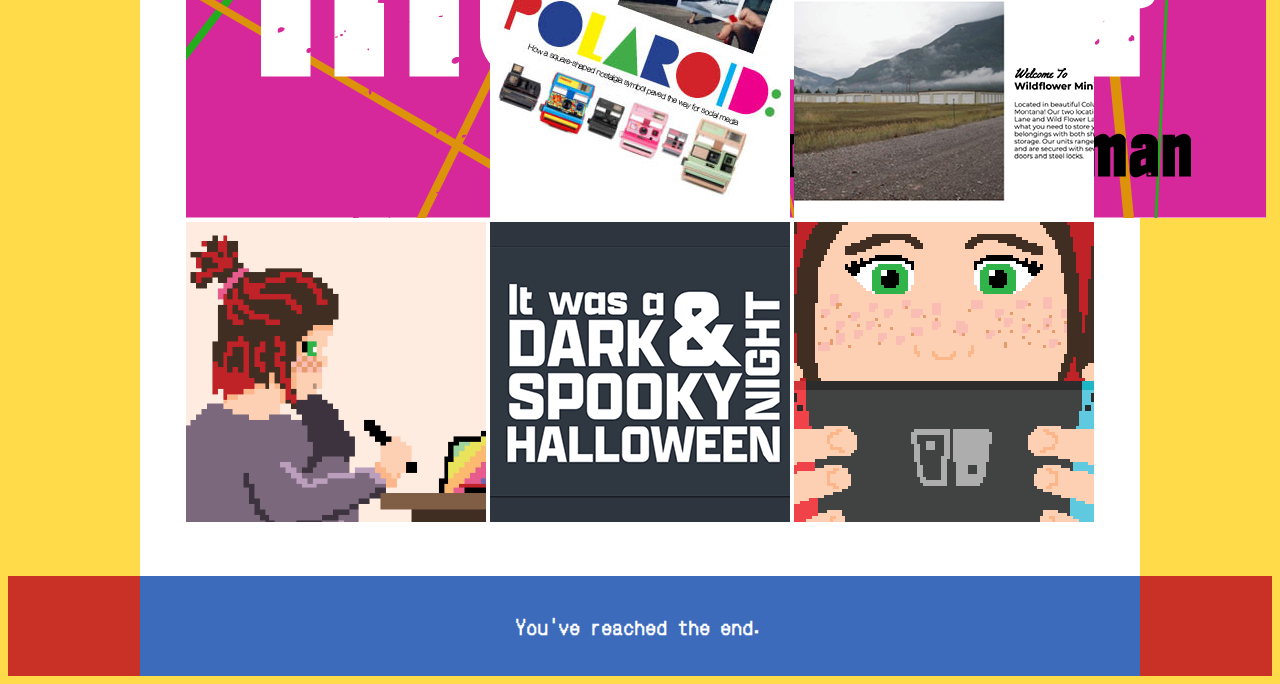
==== commit 61c9b67d: "Finally adding my portfolio lol" ====
--- a/index.html
+++ b/index.html
@@ -49,12 +49,13 @@
     <link rel="stylesheet" href="/css/styles.css" />
   </head>
 
-  <body class="color2">
+  <body class="color4">
     <nav>
       <div class="nav">
         <h1>Ande Schoonover</h1>
       </div>
     </nav>
+    
     <main>
       <figure class="bio">
         <img  src="/img/me.jpg" alt="Ande Schoonover" />
@@ -101,38 +102,51 @@
       <div id="portfolio">
         <h2>My Work</h2>
         <figure>
-          <a href="https://via.placeholder.com/800">
-            <img src="https://via.placeholder.com/300" alt="" />
+          <a 
+            href="/img/gwssFull.jpg"
+            data-sub-html="<h2>Gender, Women, & Sexuality Studies Instagram Post and Poster</h2>
+                           <p>February 2021 | Adobe Illustrator</p>">
+              <img src="/img/gwssThumb.jpg" alt="" />
           </a>
         </figure>
 
         <figure>
-          <a href="https://via.placeholder.com/500">
-            <img src="https://via.placeholder.com/300" alt="" />
+          <a href="/img/polaroidFull.png"
+            data-sub-html="<h2>Commemerative Polaroid Poster</h2>
+                           <p>November 2020 | Adobe InDesign</p>">
+            <img src="/img/polaroidThumb.jpg" alt="" />
           </a>
         </figure>
 
         <figure>
-          <a href="https://via.placeholder.com/500">
-            <img src="https://via.placeholder.com/300" alt="" />
+          <a href="/img/wildflowerFull.jpg"
+          data-sub-html="<a href='https://wildflowerstorage.com/'> <h2>Wildflower Mini Storage Website</h2> </a>
+                         <p>January 2021 | HTML and CSS</p>">
+            <img src="/img/wildflowerThumb.jpg" alt="" />
           </a>
         </figure>
 
         <figure>
-            <a href="https://via.placeholder.com/500">
-              <img src="https://via.placeholder.com/300" alt="" />
+            <a href="/img/deskFull.gif"
+              data-sub-html="<h2>Desk Pixel Gif</h2>
+                             <p>February 2020 | Adobe Photoshop</p>">
+              <img src="/img/deskThumb.jpg" alt="" />
             </a>
         </figure>
           
         <figure>
-              <a href="https://via.placeholder.com/500">
-                <img src="https://via.placeholder.com/300" alt="" />
+              <a href="https://vimeo.com/476062378"
+                data-sub-html="<h2>Crasher-Vania Kinetic Typography</h2>
+                               <p>November 2020 | Adobe After Effects</p>">
+                <img src="/img/crashervaniaThumb.jpg" alt="" />
               </a>
         </figure>
 
         <figure>
-            <a href="https://via.placeholder.com/500">
-              <img src="https://via.placeholder.com/300" alt="" />
+            <a href="/img/gameFull.gif"
+              data-sub-html="<h2>Nintendo Switch Pixel Gif</h2>
+                             <p>February 2020 | Adobe Photoshop</p>">
+              <img src="/img/gameThumb.jpg" alt="" />
             </a>
         </figure>
       </div>
@@ -144,6 +158,7 @@
     </footer>
 
     <script src="/js/lightgallery.min.js"></script>
+    <script src="/js/lg-video.min.js"></script>
     <script src="/js/scripts.js"></script>
   </body>
 </html>
--- a/css/styles.css
+++ b/css/styles.css
@@ -35,6 +35,15 @@
   --footColor: #3d6bbc;
 }
 
+.color4 {
+  --bgColor: #dbff9a;
+  --outerNavColor: #fd35a4;
+  --navColor: #4983a9;
+  --bioColor: #fe9f73;
+  --outerFootColor: #fd35a4;
+  --footColor: #60159e;
+}
+
 /*  General Code  */
 body {
   display: grid;
@@ -194,3 +203,46 @@
   color: white;
   letter-spacing: 1px;
 }
+
+/*  404 Styling  */
+
+.failure h1,
+.failure h2,
+.failure h3 {
+  padding-top: 50px;
+  padding-bottom: 50px;
+  padding-left: 100px;
+  padding-right: 100px;
+  width: 600px;
+  margin: 100px;
+  background-color: var(--bioColor);
+}
+
+.failure h2 {
+  line-height: 35px;
+}
+
+.failure h3 {
+  line-height: 25px;
+}
+
+/*  Thanks Page  */
+.thanks {
+  height: 100vh;
+  display: flex;
+  justify-content: center;
+  align-items: center;
+}
+
+.thanks p {
+  padding: 100px;
+  background-color: var(--bioColor);
+}
+
+.thanks a {
+  color: black;
+}
+
+.thanks a:visited {
+  color: black;
+}
